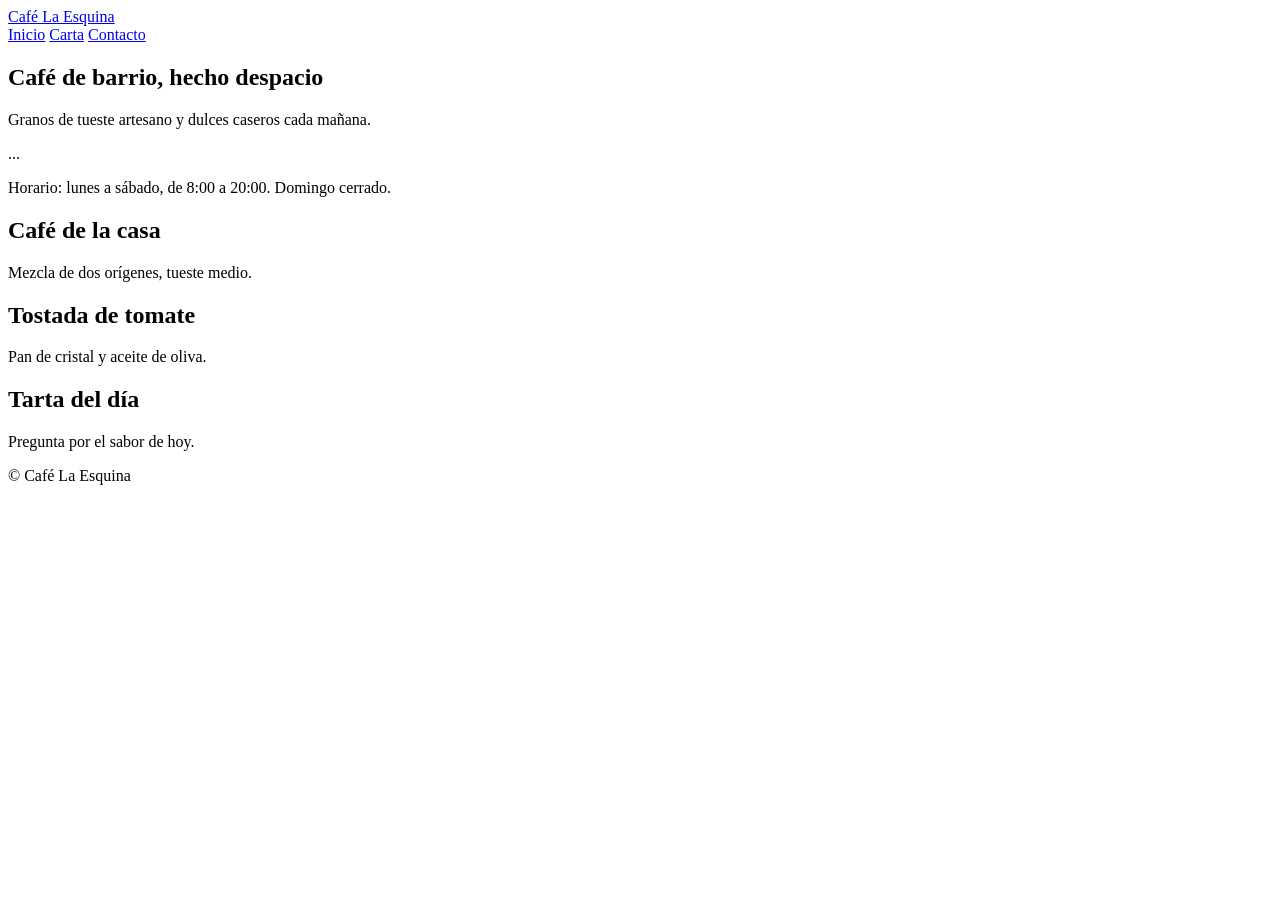
==== cafe/index.html @ c6ce2748 "Create index.html" ====
<!DOCTYPE html>
<html lang="es">
<head>
  <meta charset="UTF-8">
  <meta name="viewport" content="width=device-width, initial-scale=1">
  <title>Café La Esquina</title>
  <link rel="stylesheet" href="css/estilos.css">
</head>
<body>
  <header>
    <a class="logo" href="index.html">Café La Esquina</a>
    <nav><a class=activa href="index.html">Inicio</a> <a href="carta.html">Carta</a> <a href="contacto.html">Contacto</a></nav>
  </header>
  <main>
    <section class="portada">
      <h1>Café de barrio, hecho despacio</h1>
      <p>Granos de tueste artesano y dulces caseros cada mañana.</p>
      <p id="estado" class="estado">...</p>
      <p>Horario: lunes a sábado, de 8:00 a 20:00. Domingo cerrado.</p>
    </section>
    <section class="tarjetas">
      <article><h2>Café de la casa</h2><p>Mezcla de dos orígenes, tueste medio.</p></article>
      <article><h2>Tostada de tomate</h2><p>Pan de cristal y aceite de oliva.</p></article>
      <article><h2>Tarta del día</h2><p>Pregunta por el sabor de hoy.</p></article>
    </section>
  </main>
  <footer>
    <p>© <span id="anio"></span> Café La Esquina</p>
  </footer>
  <script src="js/main.js"></script>
</body>
</html>
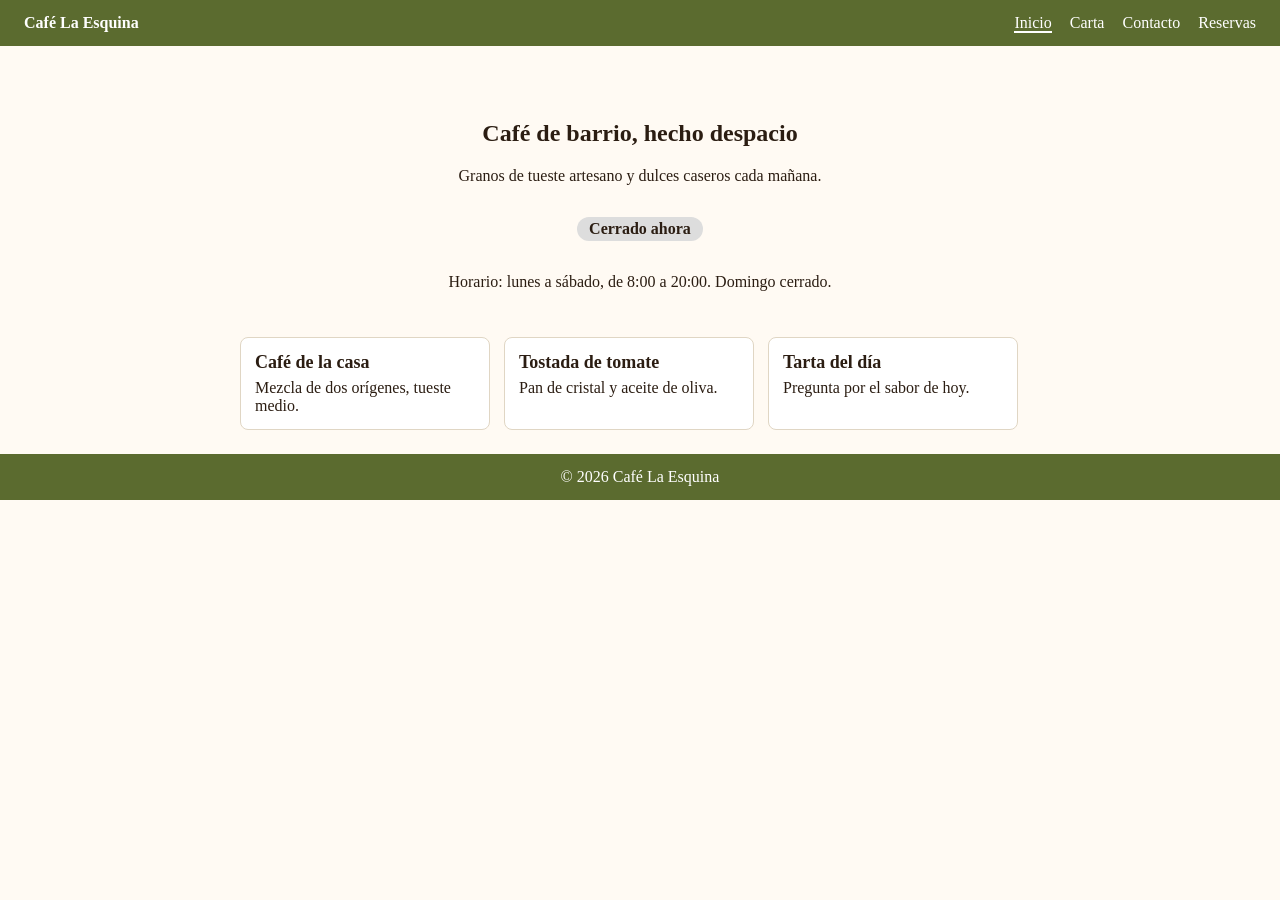
==== commit d49410e1: "Update index.html" ====
--- a/cafe/index.html
+++ b/cafe/index.html
@@ -9,7 +9,7 @@
 <body>
   <header>
     <a class="logo" href="index.html">Café La Esquina</a>
-    <nav><a class=activa href="index.html">Inicio</a> <a href="carta.html">Carta</a> <a href="contacto.html">Contacto</a></nav>
+    <nav><a class=activa href="index.html">Inicio</a> <a href="carta.html">Carta</a> <a href="contacto.html">Contacto</a> <a href="reservas.html">Reservas</a></nav>
   </header>
   <main>
     <section class="portada">
--- a/cafe/css/estilos.css
+++ b/cafe/css/estilos.css
@@ -0,0 +1,23 @@
+body { margin: 0; font-family: Georgia, serif; background: #fffaf3; color: #2b1d12; }
+header { display: flex; justify-content: space-between; align-items: center; padding: 14px 24px; background: #5b6b2f; }
+header a { color: white; text-decoration: none; margin-left: 14px; }
+header .logo { margin-left: 0; font-weight: bold; }
+a.activa { border-bottom: 2px solid white; }
+main { max-width: 800px; margin: 0 auto; padding: 24px; }
+footer { text-align: center; padding: 14px; background: #5b6b2f; color: white; }
+footer p { margin: 0; }
+.portada { text-align: center; padding: 30px 0; }
+.estado { display: inline-block; padding: 3px 12px; border-radius: 20px; background: #ddd; font-weight: bold; }
+.estado.abierto { background: #cfe8c9; color: #1f5a1f; }
+.tarjetas, .productos { display: flex; flex-wrap: wrap; gap: 14px; }
+article { background: white; border: 1px solid #e0d6c4; border-radius: 8px; padding: 14px; width: 220px; }
+article h2 { margin: 0 0 6px; font-size: 18px; }
+article p { margin: 0; }
+.filtros { margin-bottom: 10px; }
+.filtros button { padding: 6px 14px; margin-right: 6px; border: 1px solid #5b6b2f; background: white; border-radius: 20px; cursor: pointer; }
+.filtros button.marcado { background: #5b6b2f; color: white; }
+form { display: flex; flex-direction: column; max-width: 420px; gap: 6px; }
+input, textarea { padding: 8px; font-size: 16px; }
+form button { align-self: flex-start; padding: 8px 18px; background: #5b6b2f; color: white; border: 0; border-radius: 6px; cursor: pointer; }
+.error { color: #b3261e; font-size: 14px; }
+#exito { color: #1f5a1f; font-weight: bold; }
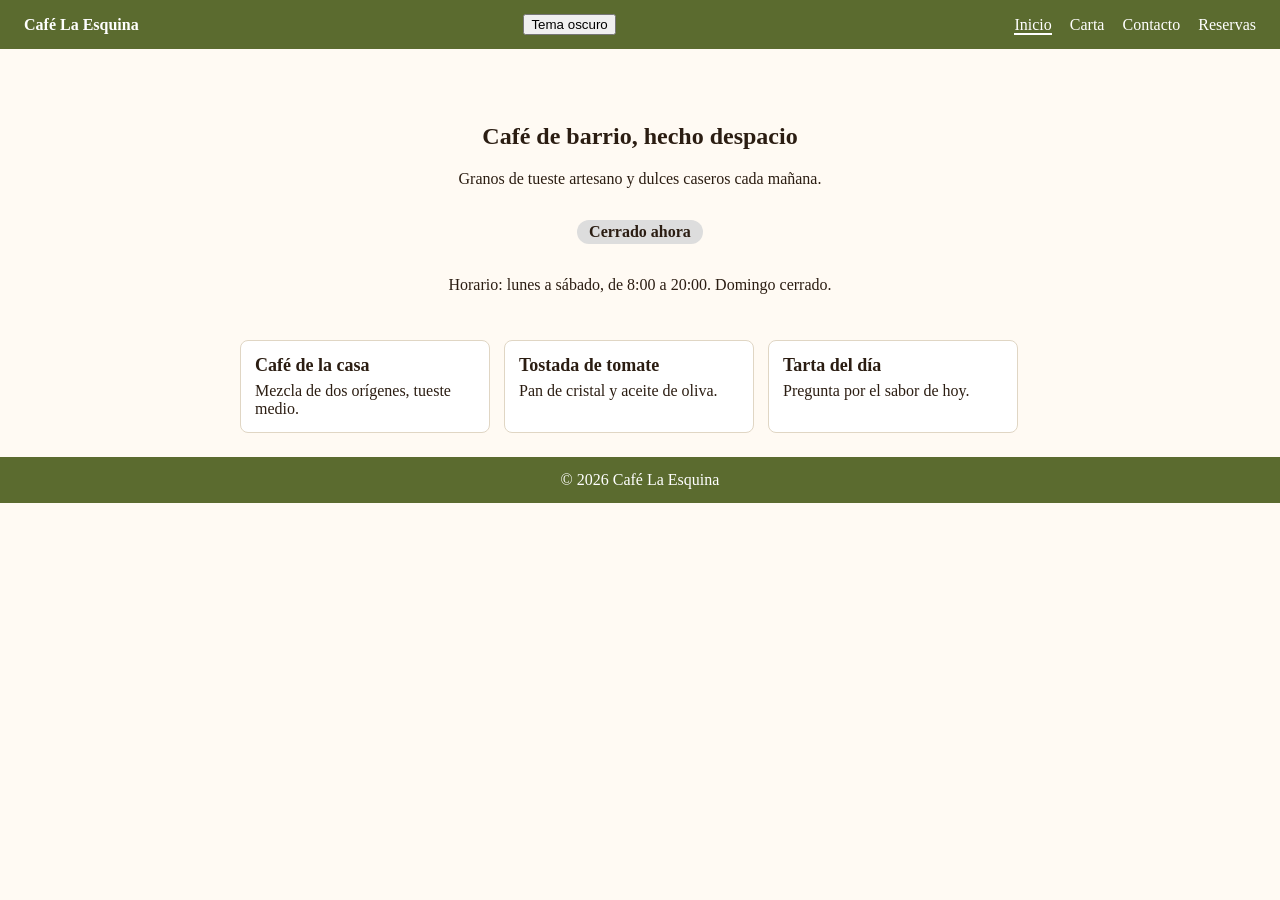
==== commit 0334ea1f: "Update index.html" ====
--- a/cafe/index.html
+++ b/cafe/index.html
@@ -9,6 +9,7 @@
 <body>
   <header>
     <a class="logo" href="index.html">Café La Esquina</a>
+    <button id="tema">Tema oscuro</button>
     <nav><a class=activa href="index.html">Inicio</a> <a href="carta.html">Carta</a> <a href="contacto.html">Contacto</a> <a href="reservas.html">Reservas</a></nav>
   </header>
   <main>
--- a/cafe/css/estilos.css
+++ b/cafe/css/estilos.css
@@ -21,3 +21,10 @@
 form button { align-self: flex-start; padding: 8px 18px; background: #5b6b2f; color: white; border: 0; border-radius: 6px; cursor: pointer; }
 .error { color: #b3261e; font-size: 14px; }
 #exito { color: #1f5a1f; font-weight: bold; }
+.anadir { margin-top: 8px; padding: 4px 12px; cursor: pointer; border: 1px solid #5b6b2f; background: white; border-radius: 6px; }
+#pedido { margin-top: 24px; padding: 14px; border: 1px solid #e0d6c4; border-radius: 8px; background: white; max-width: 360px; }
+#pedido h2 { margin: 0 0 8px; font-size: 18px; }
+#pedido ul { padding-left: 18px; }
+#total-pedido { font-weight: bold; }
+select { padding: 8px; font-size: 16px; }
+#r-exito { color: #1f5a1f; font-weight: bold; }
